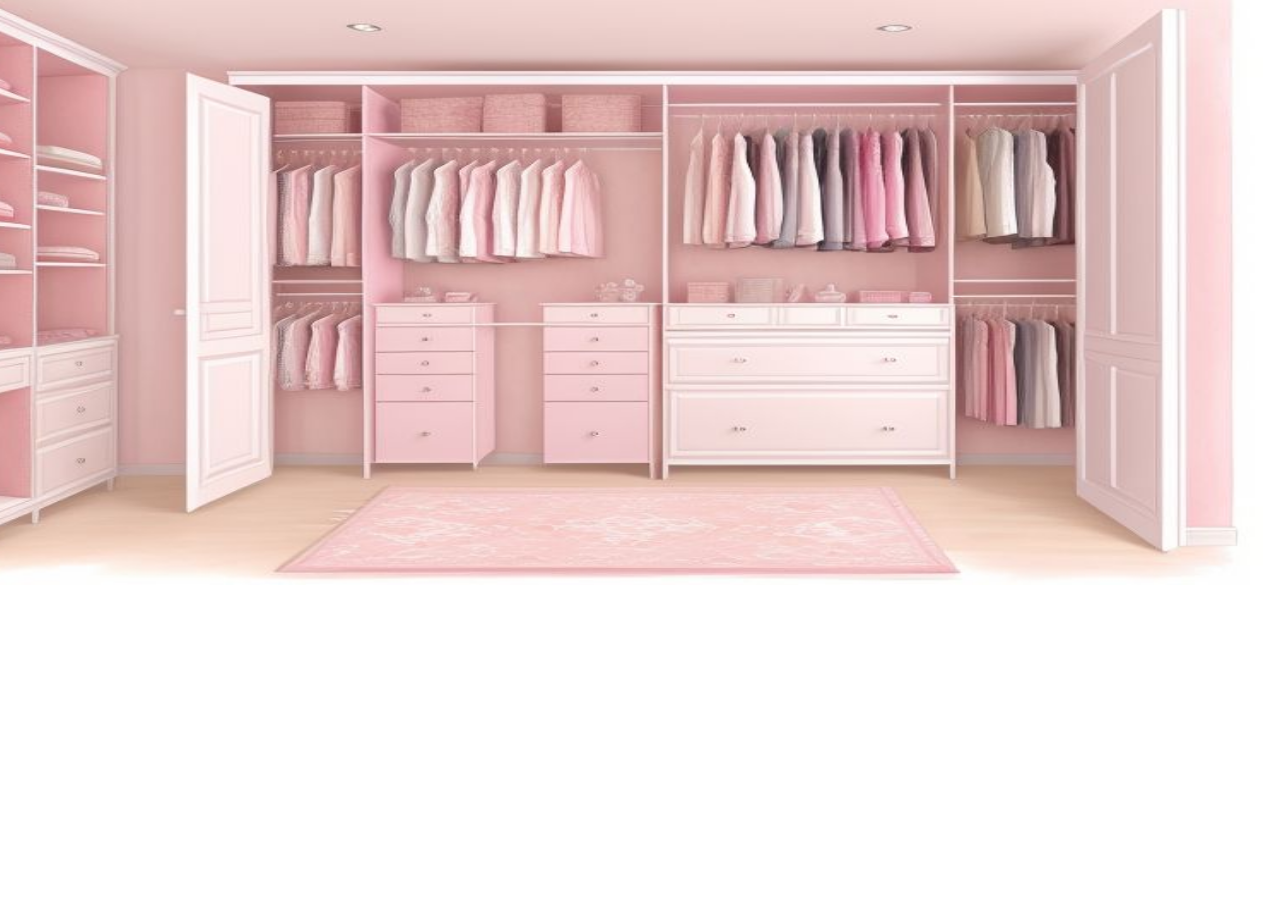
==== closet_room-5/closetroom.html @ df2477d8 "changes" ====
<!DOCTYPE html>
<html lang="en">
<head>
    <meta charset="UTF-8">
    <meta name="viewport" content="width=device-width, initial-scale=1.0">
    <title>Closet room</title>
    <script src="closetroom.js"></script>
    <link rel="stylesheet" type="text/css" href="closetroom.css">
</head>
<body>
    <img src="closet room.jpg" id="background">
    
</body>
</html>
---- closet_room-5/closetroom.css ----
#background{
    width: 1313px;
    height: 625px;
    position: absolute;
    top: -40px;
    left: -50px;
    z-index: 1;
}
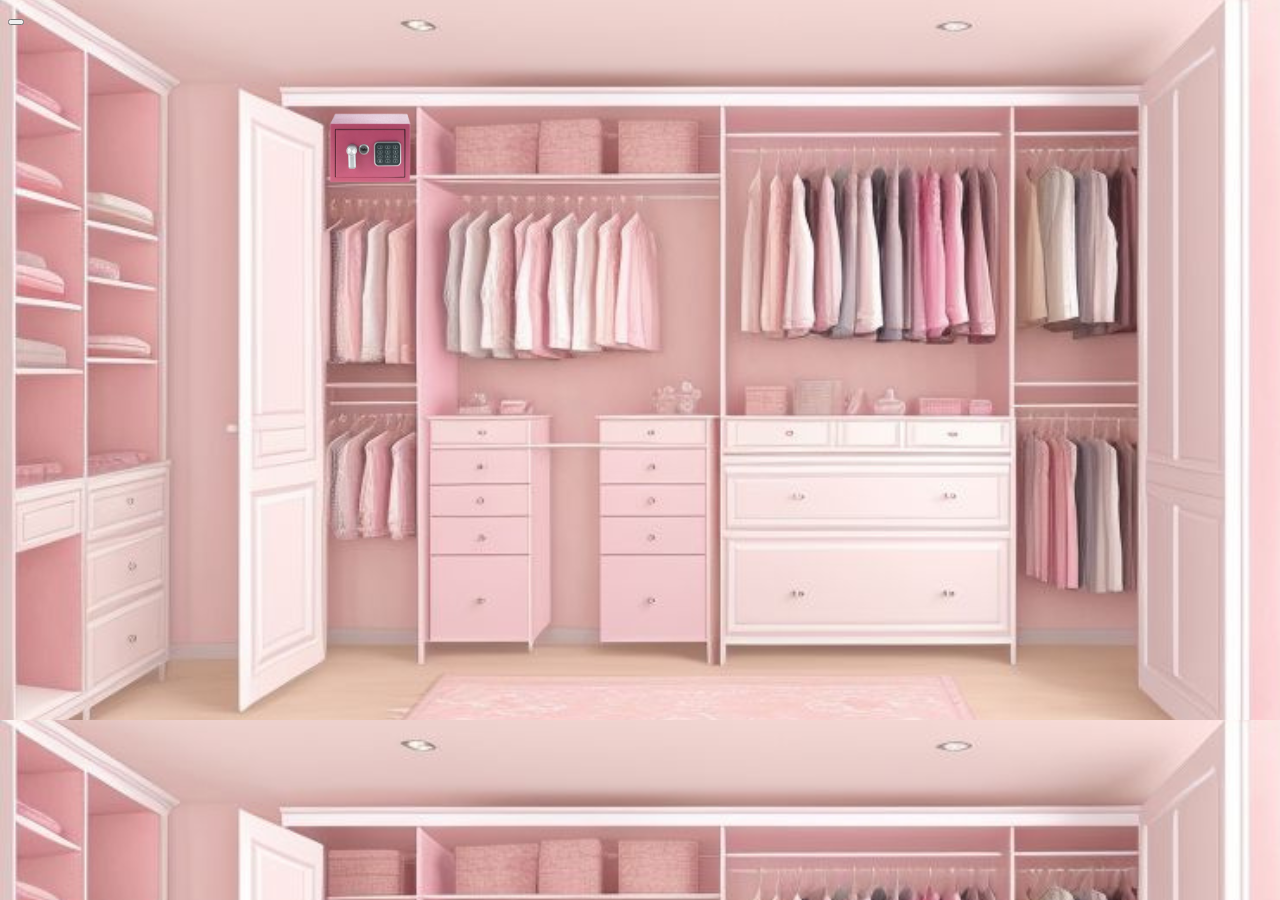
==== commit ed7134db: "Merge branch 'main' of https://github.com/ShakedTorbati/TGT-The-Greatest-Thief" ====
--- a/closet_room-5/closetroom.html
+++ b/closet_room-5/closetroom.html
@@ -3,12 +3,20 @@
 <head>
     <meta charset="UTF-8">
     <meta name="viewport" content="width=device-width, initial-scale=1.0">
-    <title>Closet room</title>
+    <title>Closet Room</title>
     <script src="closetroom.js"></script>
     <link rel="stylesheet" type="text/css" href="closetroom.css">
 </head>
 <body>
-    <img src="closet room.jpg" id="background">
     
+    <button onclick="generateGame()"> <img src="safe.webp" id="safe"></button>
+    <div class="game-area" id="game-area">
+        <input type="button" onclick="compTrue()" name="Start" value="Start" id="start">
+        <div class="game-board" id="game-board"></div>
+            <button id="tryagain" onclick="generateGame()">Try again</button>
+            <center><button id="homepage" onclick="homepage()">Go to homepage</button></center>
+            
+    </div>
+
 </body>
 </html>--- a/closet_room-5/closetroom.css
+++ b/closet_room-5/closetroom.css
@@ -1,8 +1,118 @@
-#background{
-    width: 1313px;
-    height: 625px;
+body{
+    background-image: url("closetroom.png");
+}
+
+#safe {
+    width: 100px;
     position: absolute;
-    top: -40px;
-    left: -50px;
-    z-index: 1;
-}+    top: 100px; 
+    left: 320px; 
+    z-index: 2;
+}
+
+.game-area {
+    margin: 0 auto;
+    text-align: center;
+    padding-top: 20px;
+    z-index: 2;
+}
+
+.game-options select, .game-options input {
+    border: 1px solid #333;
+    padding: 10px;
+    margin-right: 10px;
+    z-index: 2;
+}
+
+.game-board {
+    margin-top: 50px;
+    padding: 10px;
+    z-index: 2;
+}
+
+.grid-cell {
+    font-size: 40px;
+    padding: 15px 25px;
+    width: 90px;
+    background-color: #FCFCFC;
+    z-index: 2;
+}
+
+.green-player {
+    font-size: 40px;
+    padding: 15px 25px;
+    width: 90px;
+    background-color: green;
+    color: #FFF;
+    z-index: 2;
+}
+
+.red-player {
+    font-size: 40px;
+    padding: 15px 25px;
+    width: 90px;
+    background-color: red;
+    color: #FFF;
+    z-index: 2;
+}
+#start{
+    visibility: hidden;
+    font-size: 18px;
+    color: #fff;
+    background-color: #7167b0;
+    border: none;
+    border-radius: 5px;
+    cursor: pointer;
+    box-shadow: 0 5px 10px rgba(0, 0, 0, 0.2);
+    transition: background-color 0.3s, transform 0.3s;
+}
+#start:hover{
+    background-color: #342a77;
+    transform: translateY(-3px);
+}
+#start:active{
+    background-color: #7b82df;
+    transform: translateY(1px);
+}
+#tryagain{
+    visibility: hidden;
+    font-size: 18px;
+    color: #fff;
+    background-color: #dc3545;
+    border: none;
+    border-radius: 5px;
+    cursor: pointer;
+    box-shadow: 0 5px 10px rgba(0, 0, 0, 0.2);
+    transition: background-color 0.3s, transform 0.3s;
+}
+#tryagain:hover{
+    background-color: #c82333;
+    transform: translateY(-3px);
+}
+#tryagain:active{
+    background-color: #bd2130;
+    transform: translateY(1px);
+}
+#homepage{
+    visibility: hidden;
+    font-size: 18px;
+    color: #333;
+    background-color: #ffc107;
+    border: 2px solid #333;
+    border-radius: 50px;
+    cursor: pointer;
+    text-transform: uppercase;
+    letter-spacing: 1px;
+    font-weight: bold;
+    transition: background-color 0.3s, color 0.3s, box-shadow 0.3s;
+}
+#homepage:hover{
+    background-color: #ffca28;
+    color: #fff;
+    box-shadow: 0 5px 15px rgba(0, 0, 0, 0.2);
+}
+#homepage:active{
+    background-color: #ffb300;
+    box-shadow: 0 3px 7px rgba(0, 0, 0, 0.3);
+}
+
